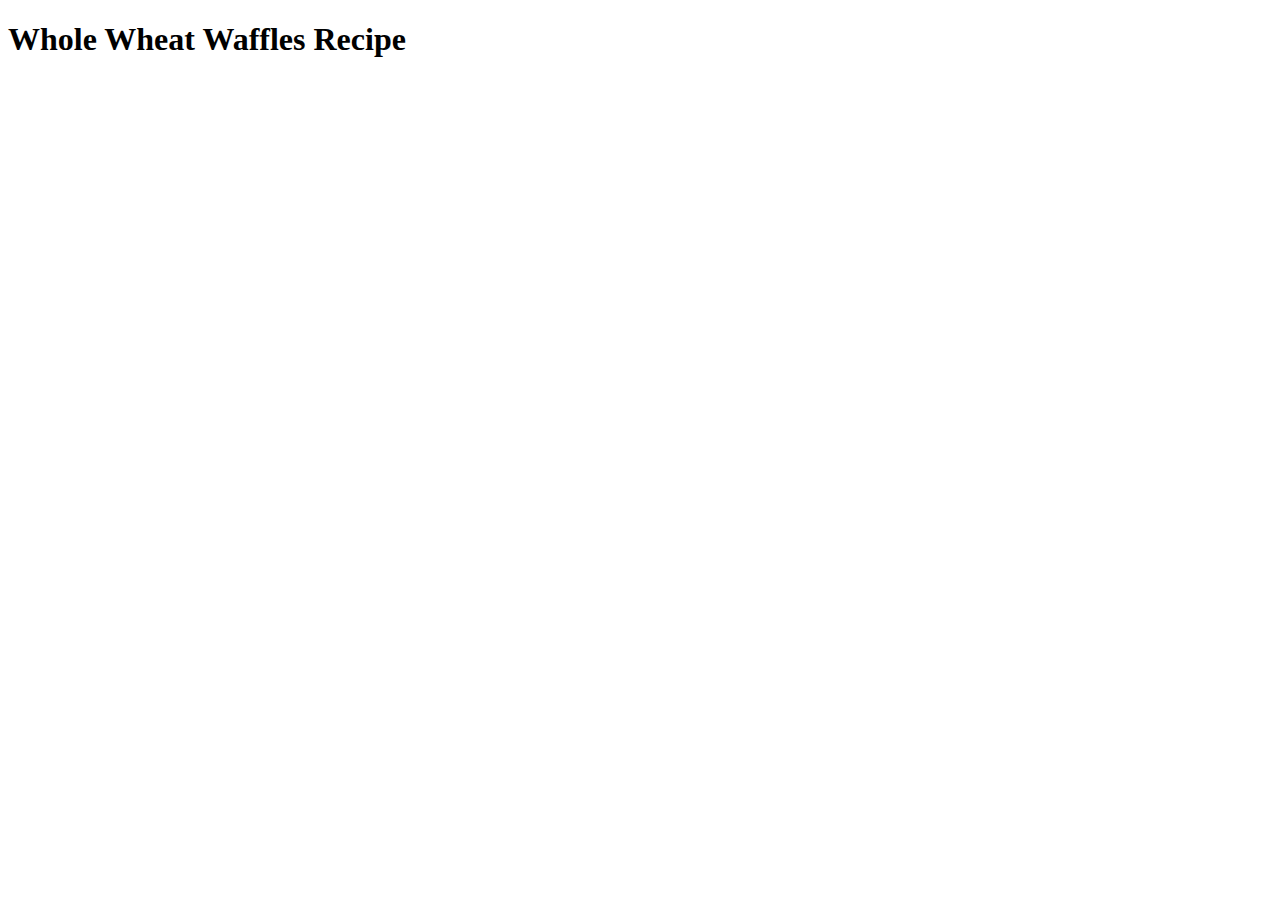
==== recipes/whole_wheat_waffles.html @ 6a9709a0 "Added bootstrap and containers" ====
<!DOCTYPE html>
<html lang="en">
<head>
    <meta charset="UTF-8">
    <meta http-equiv="X-UA-Compatible" content="IE=edge">
    <meta name="viewport" content="width=device-width, initial-scale=1.0">
    <link href="https://cdn.jsdelivr.net/npm/bootstrap@5.2.0/dist/css/bootstrap.min.css" rel="stylesheet"
        integrity="sha384-gH2yIJqKdNHPEq0n4Mqa/HGKIhSkIHeL5AyhkYV8i59U5AR6csBvApHHNl/vI1Bx" crossorigin="anonymous">
    <title>Whole Wheat Waffles</title>
</head>
<body>
    <div class="container">
        <h1>Whole Wheat Waffles Recipe</h1>
    </div>
</body>
</html>
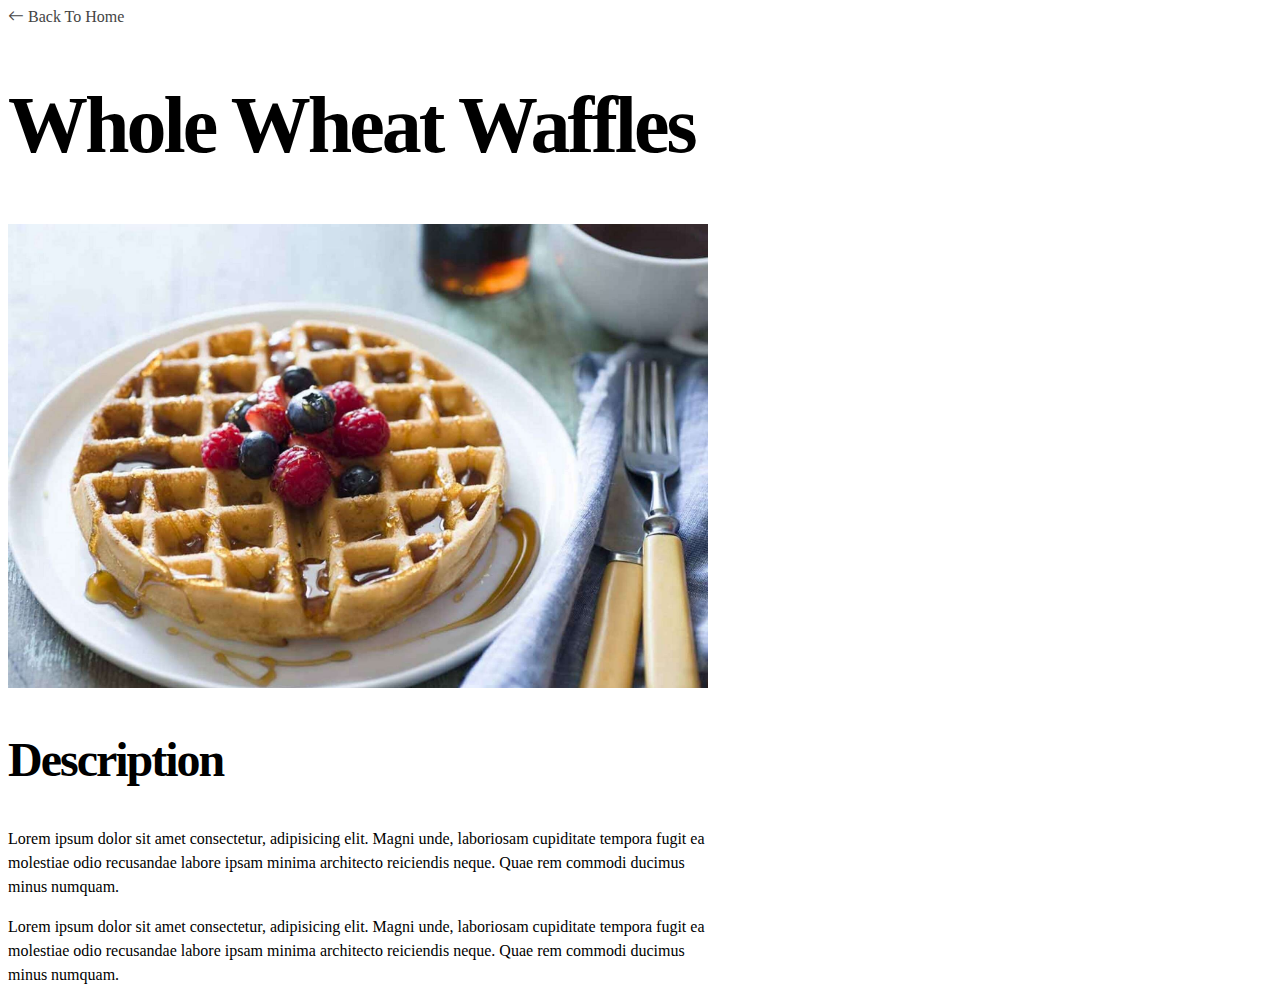
==== commit 29cba24c: "added custom styles" ====
--- a/recipes/whole_wheat_waffles.html
+++ b/recipes/whole_wheat_waffles.html
@@ -6,11 +6,21 @@
     <meta name="viewport" content="width=device-width, initial-scale=1.0">
     <link href="https://cdn.jsdelivr.net/npm/bootstrap@5.2.0/dist/css/bootstrap.min.css" rel="stylesheet"
         integrity="sha384-gH2yIJqKdNHPEq0n4Mqa/HGKIhSkIHeL5AyhkYV8i59U5AR6csBvApHHNl/vI1Bx" crossorigin="anonymous">
+    <link rel="stylesheet" href="https://cdn.jsdelivr.net/npm/bootstrap-icons@1.9.1/font/bootstrap-icons.css">
+    <link rel="stylesheet" href="../style.css">
     <title>Whole Wheat Waffles</title>
 </head>
 <body>
     <div class="container">
-        <h1>Whole Wheat Waffles Recipe</h1>
+    <a href="../index.html" class="link"><i class="bi bi-arrow-left"></i> Back To Home</a>
+    <h1>Whole Wheat Waffles</h1>
+    <img src="../images/waffles.jpg" alt="pic of waffles" class="img-fluid recipe-img">
+
+    <h2>Description</h2>
+    <div class="text-container">
+    <p>Lorem ipsum dolor sit amet consectetur, adipisicing elit. Magni unde, laboriosam cupiditate tempora fugit ea molestiae odio recusandae labore ipsam minima architecto reiciendis neque. Quae rem commodi ducimus minus numquam.</p>
+    <p>Lorem ipsum dolor sit amet consectetur, adipisicing elit. Magni unde, laboriosam cupiditate tempora fugit ea molestiae odio recusandae labore ipsam minima architecto reiciendis neque. Quae rem commodi ducimus minus numquam.</p>
+    </div>
     </div>
 </body>
 </html>--- a/style.css
+++ b/style.css
@@ -0,0 +1,50 @@
+h1 {
+    font-size:5rem;
+    letter-spacing: -3px;
+    font-weight:700;
+}
+
+h2 {
+    font-size: 3rem;
+    letter-spacing: -2px;
+    font-weight: 700;
+}
+
+.link {
+    color:#444;
+    text-decoration:none;
+    transition:0.1s all;
+    position:relative;
+}
+
+.link::after {
+    content:"";
+    background:#1d5fdb;
+    width:100%;
+    height:1px;
+    position:absolute;
+    bottom:-5px;
+    left:0px;
+    transform:scaleX(0);
+    transition: 0.1s all ease-out;
+}
+
+.link:hover {
+    color: #1d5fdb;
+}
+
+.link:hover::after {
+    transform: scaleX(1);
+}
+
+.recipe-img {
+    width:700px;
+}
+
+.text-container {
+    max-width:700px;
+}
+
+p {
+    line-height:150%;
+}